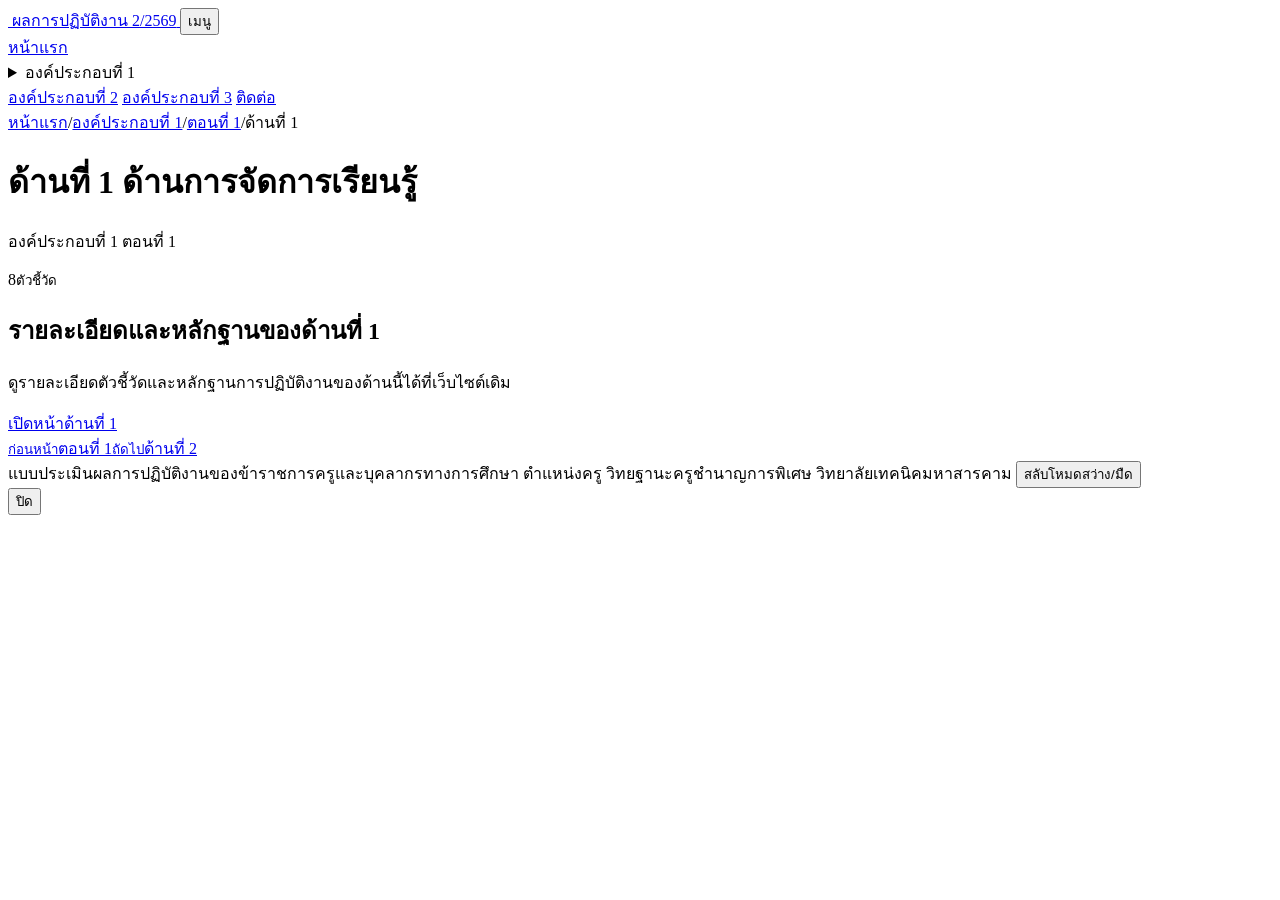
==== c1-p1-d1.html @ e26c1348 "v1.0" ====
<!DOCTYPE html>
<html lang="th">
<head>
<meta charset="UTF-8">
<meta name="viewport" content="width=device-width, initial-scale=1, viewport-fit=cover">
<title>ด้านที่ 1 การจัดการเรียนรู้ | ผลการปฏิบัติงาน 2/2569 | นายพรชัย ทองอินทร์</title>
<meta name="description" content="แบบประเมินผลการปฏิบัติงานของข้าราชการครูและบุคลากรทางการศึกษา ตำแหน่งครู วิทยฐานะครูชำนาญการพิเศษ ครั้งที่ 1 ประจำปีงบประมาณ 2569">
<link rel="preconnect" href="https://fonts.googleapis.com">
<link rel="preconnect" href="https://fonts.gstatic.com" crossorigin>
<link href="https://fonts.googleapis.com/css2?family=Anuphan:wght@300;400;500;600;700&family=Noto+Serif+Thai:wght@500;600;700&display=swap" rel="stylesheet">
<link rel="stylesheet" href="assets/style.css">
</head>
<body>

<header class="topbar">
  <div class="wrap">
    <a class="brand" href="index.html">
      <img src="https://sites.google.com/sitesv-images-rt/AMxu72tkuuku0CwI66FUpZ9B2y44D5CsLmRuy-K-hPuoQ_fj5I80fRstz2a83Ka_cwqPk8cGlbw1U5w0mBkJSWSKdSZrVr35Ds_xW_Bhri8BTVO9l6iFXF6V_4C4FVLz0QKRIHPXqEZ3kH2Bnh_Zu-zLPvydjTLgOUU0-HAIJ9tF3z2X8NXhQf2BRqFgHM3M8yA=w200" alt="">
      <span>ผลการปฏิบัติงาน 2/2569</span>
    </a>
    <button class="menu-btn" aria-expanded="false" aria-controls="nav">เมนู</button>
    <nav class="nav" id="nav" aria-label="เมนูหลัก">
      <a href="index.html" data-route="home">หน้าแรก</a>
      <details>
        <summary data-group="c1" class="current">องค์ประกอบที่ 1</summary>
        <div class="dropdown">
          <a class="grp" href="c1.html">ภาพรวมองค์ประกอบที่ 1</a>
          <a class="grp" href="c1-p1.html">ตอนที่ 1 มาตรฐานตำแหน่ง</a>
          <a class="sub" href="c1-p1-d1.html" aria-current="page">ด้านที่ 1 การจัดการเรียนรู้</a>
          <a class="sub" href="c1-p1-d2.html">ด้านที่ 2 การส่งเสริมและสนับสนุนการจัดการเรียนรู้</a>
          <a class="sub" href="c1-p1-d3.html">ด้านที่ 3 การพัฒนาตนเองและวิชาชีพ</a>
          <a class="grp" href="c1-p2.html">ตอนที่ 2 ประเด็นท้าทาย</a>
          <a class="sub" href="c1-p2-m1.html">1. วิธีดำเนินการ</a>
          <a class="sub" href="c1-p2-m2.html">2. ผลลัพธ์การเรียนรู้ของผู้เรียนที่คาดหวัง</a>
        </div>
      </details>
      <a href="c2.html" data-route="c2">องค์ประกอบที่ 2</a>
      <a href="c3.html" data-route="c3">องค์ประกอบที่ 3</a>
      <a href="contact.html" data-route="contact">ติดต่อ</a>
    </nav>
  </div>
</header>

<main>
<div class="page active" data-page="c1/p1/d1" data-group="c1" data-title="ด้านที่ 1 การจัดการเรียนรู้">
  <div class="page-head"><div class="wrap">
    <nav class="crumbs" aria-label="เส้นทาง"><a href="index.html">หน้าแรก</a><span aria-hidden="true">/</span><a href="c1.html">องค์ประกอบที่ 1</a><span aria-hidden="true">/</span><a href="c1-p1.html">ตอนที่ 1</a><span aria-hidden="true">/</span><span>ด้านที่ 1</span></nav>
    <div class="head-row"><div><h1>ด้านที่ 1 ด้านการจัดการเรียนรู้</h1><p class="sub">องค์ประกอบที่ 1 ตอนที่ 1</p></div><div class="big-pts">8<small>ตัวชี้วัด</small></div></div>
  </div></div>
  <section><div class="wrap narrow">
    <!-- วางเนื้อหาด้านที่ 1 แทนกล่องด้านล่างนี้ -->
    <div class="notice"><div><h2>รายละเอียดและหลักฐานของด้านที่ 1</h2><p>ดูรายละเอียดตัวชี้วัดและหลักฐานการปฏิบัติงานของด้านนี้ได้ที่เว็บไซต์เดิม</p><a class="btn" target="_blank" rel="noopener" href="https://sites.google.com/mtc.ac.th/pornchai-2-2569/องคประกอบท-1/ตอนท-1/ดานท-1-ดานการจดการเรยนร">เปิดหน้าด้านที่ 1</a></div></div>
    <nav class="pager"><a href="c1-p1.html"><small>ก่อนหน้า</small><span>ตอนที่ 1</span></a><a class="next" href="c1-p1-d2.html"><small>ถัดไป</small><span>ด้านที่ 2</span></a></nav>
  </div></section>
</div>
</main>

<footer>
  <div class="wrap">
    <span>แบบประเมินผลการปฏิบัติงานของข้าราชการครูและบุคลากรทางการศึกษา ตำแหน่งครู วิทยฐานะครูชำนาญการพิเศษ วิทยาลัยเทคนิคมหาสารคาม</span>
    <button class="theme-btn" id="themeBtn">สลับโหมดสว่าง/มืด</button>
  </div>
</footer>

<div class="lightbox" id="lightbox" role="dialog" aria-modal="true" aria-label="ภาพขยาย">
  <button id="lbClose">ปิด</button>
  <img id="lbImg" alt="">
  <p id="lbCap"></p>
</div>

<script src="assets/script.js"></script>
</body>
</html>
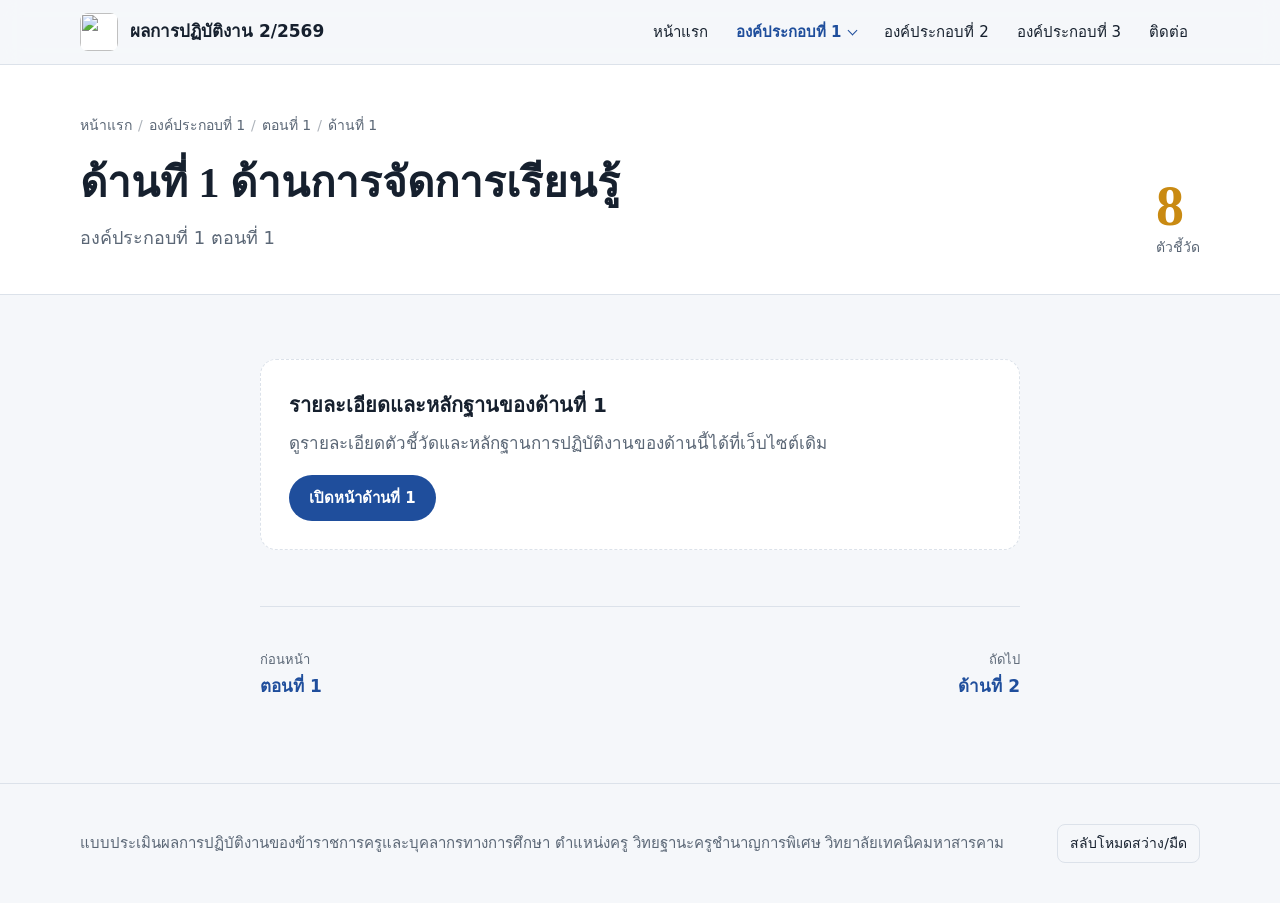
==== commit 5f866a89: "v1.1" ====
--- a/c1-p1-d1.html
+++ b/c1-p1-d1.html
@@ -8,7 +8,243 @@
 <link rel="preconnect" href="https://fonts.googleapis.com">
 <link rel="preconnect" href="https://fonts.gstatic.com" crossorigin>
 <link href="https://fonts.googleapis.com/css2?family=Anuphan:wght@300;400;500;600;700&family=Noto+Serif+Thai:wght@500;600;700&display=swap" rel="stylesheet">
-<link rel="stylesheet" href="assets/style.css">
+<style>
+:root{
+  --paper:#F5F7FA;--surface:#FFFFFF;--ink:#16202E;--muted:#5B6776;--line:#DCE2EA;
+  --blue:#1F4E9C;--blue-soft:#E7EEF9;--gold:#C98A12;--gold-soft:#FBF1DC;--green:#3E8A73;--plum:#7A4B8C;
+  --serif:"Noto Serif Thai","Sarabun",Georgia,serif;
+  --sans:"Anuphan","Sarabun","Leelawadee UI","Tahoma",system-ui,sans-serif;
+  box-sizing:border-box;
+  padding-top:env(safe-area-inset-top,0px);
+  padding-bottom:env(safe-area-inset-bottom,0px);
+}
+@media (prefers-color-scheme:dark){
+  :root:not([data-theme="light"]){--paper:#0F1622;--surface:#172131;--ink:#E8EDF4;--muted:#9AA6B6;--line:#2A3749;--blue:#7FA8EE;--blue-soft:#1C2B45;--gold:#E7B24A;--gold-soft:#2E2515;--green:#6CC0A5;--plum:#C39AD3}
+}
+:root[data-theme="dark"]{--paper:#0F1622;--surface:#172131;--ink:#E8EDF4;--muted:#9AA6B6;--line:#2A3749;--blue:#7FA8EE;--blue-soft:#1C2B45;--gold:#E7B24A;--gold-soft:#2E2515;--green:#6CC0A5;--plum:#C39AD3}
+*,*::before,*::after{box-sizing:inherit}
+html{scroll-padding-top:calc(76px + env(safe-area-inset-top,0px))}
+body{margin:0;background:var(--paper);color:var(--ink);font-family:var(--sans);font-size:17px;line-height:1.75;-webkit-font-smoothing:antialiased}
+img{max-width:100%;display:block}
+a{color:var(--blue)}
+a:focus-visible,button:focus-visible,summary:focus-visible{outline:3px solid var(--gold);outline-offset:3px;border-radius:4px}
+.wrap{width:min(1120px,100% - 40px);margin-inline:auto}
+.narrow{max-width:760px}
+
+/* header */
+.topbar{position:sticky;top:0;z-index:50;background:color-mix(in srgb,var(--paper) 88%,transparent);backdrop-filter:blur(10px);-webkit-backdrop-filter:blur(10px);border-bottom:1px solid var(--line)}
+.topbar .wrap{display:flex;align-items:center;justify-content:space-between;gap:16px;height:64px}
+.brand{display:flex;align-items:center;gap:12px;text-decoration:none;color:var(--ink);font-weight:600}
+.brand img{width:38px;height:38px;object-fit:contain;border-radius:8px;background:#fff}
+.nav{display:flex;gap:4px;align-items:center}
+.nav a,.nav summary{font-size:15px;color:var(--ink);text-decoration:none;padding:8px 12px;border-radius:8px;cursor:pointer;list-style:none}
+.nav a:hover,.nav summary:hover{background:var(--blue-soft)}
+.nav a[aria-current="page"],.nav summary.current{color:var(--blue);font-weight:600}
+.nav summary::-webkit-details-marker{display:none}
+.nav summary::after{content:"";display:inline-block;width:6px;height:6px;border-right:1.5px solid currentColor;border-bottom:1.5px solid currentColor;transform:rotate(45deg);margin:0 0 3px 8px}
+.nav details{position:relative}
+.dropdown{position:absolute;right:0;top:calc(100% + 8px);width:350px;background:var(--surface);border:1px solid var(--line);border-radius:12px;padding:10px;box-shadow:0 18px 40px -18px rgba(22,32,46,.35)}
+.dropdown a{display:block;padding:7px 10px;font-size:14.5px;line-height:1.5}
+.dropdown .grp{font-weight:600;color:var(--blue)}
+.dropdown .sub{padding-left:24px;color:var(--muted)}
+.menu-btn{display:none;background:none;border:1px solid var(--line);color:var(--ink);border-radius:8px;padding:8px 12px;font:inherit;font-size:15px}
+@media (max-width:880px){
+  .menu-btn{display:block}
+  .nav{display:none;position:absolute;left:0;right:0;top:64px;flex-direction:column;align-items:stretch;background:var(--surface);border-bottom:1px solid var(--line);padding:10px 20px 18px;max-height:calc(100vh - 64px);overflow:auto}
+  .nav.open{display:flex}
+  .dropdown{position:static;width:auto;box-shadow:none;border:none;padding:0 0 0 8px}
+  .brand span{font-size:15px}
+}
+
+/* pages */
+.page{display:none}
+.page.active{display:block}
+
+/* hero */
+.hero{padding:72px 0 56px}
+.hero .wrap{display:grid;grid-template-columns:1.2fr 1fr;gap:56px;align-items:start}
+.pill{display:inline-block;background:var(--gold-soft);color:var(--gold);font-weight:600;font-size:14px;padding:4px 12px;border-radius:999px;margin-bottom:20px}
+.hero h1{font-family:var(--serif);font-weight:700;font-size:clamp(30px,4.4vw,48px);line-height:1.35;margin:0 0 20px}
+.lead{color:var(--muted);font-size:18px;max-width:34em;margin:0 0 32px}
+.person{display:flex;gap:18px;align-items:center;padding-top:24px;border-top:1px solid var(--line)}
+.person .mono{flex:none;width:64px;height:64px;border-radius:50%;background:var(--blue);color:#fff;display:grid;place-items:center;font-family:var(--serif);font-size:26px;font-weight:700}
+.person strong{display:block;font-size:20px}
+.person span{color:var(--muted);font-size:15px}
+
+/* signature: score map */
+.map{background:var(--surface);border:1px solid var(--line);border-radius:18px;padding:26px}
+.map h2{font-size:16px;font-weight:600;margin:0 0 14px;color:var(--muted)}
+.bar{display:flex;height:14px;border-radius:999px;overflow:hidden;margin-bottom:8px;gap:3px}
+.bar span{display:block;height:100%}
+.bar-legend{display:flex;justify-content:space-between;font-size:13px;color:var(--muted);margin-bottom:18px}
+.tree{list-style:none;margin:0;padding:0}
+.node{display:flex;align-items:baseline;justify-content:space-between;gap:12px;text-decoration:none;color:var(--ink);padding:8px 12px;border-radius:10px}
+a.node:hover{background:var(--blue-soft)}
+.node .pts{flex:none;font-size:13px;font-weight:600;color:var(--gold);background:var(--gold-soft);padding:1px 10px;border-radius:999px}
+.tree>li>.node{font-weight:600;font-size:17px}
+.tree ul{list-style:none;margin:0 0 6px 18px;padding:0 0 0 14px;border-left:2px solid var(--line)}
+.tree ul .node{font-size:15.5px}
+.tree ul ul .node{font-size:14.5px;color:var(--muted);padding-block:4px}
+.dot{display:inline-block;width:9px;height:9px;border-radius:50%;margin-right:10px;transform:translateY(-2px)}
+.c1{background:var(--blue)}.c1b{background:color-mix(in srgb,var(--blue) 55%,var(--surface))}.c2{background:var(--green)}.c3{background:var(--plum)}
+.node-label{flex:1}
+@media (prefers-reduced-motion:no-preference){
+  .page.active .bar span{transform-origin:left;animation:fill .9s cubic-bezier(.2,.7,.2,1) both}
+  .page.active .bar span:nth-child(2){animation-delay:.12s}
+  .page.active .bar span:nth-child(3){animation-delay:.24s}
+  .page.active .bar span:nth-child(4){animation-delay:.36s}
+  @keyframes fill{from{transform:scaleX(0)}}
+}
+
+/* sections */
+section{padding:64px 0}
+.sec-head{margin-bottom:32px}
+.sec-head h2{font-family:var(--serif);font-size:clamp(24px,3vw,32px);line-height:1.4;margin:0}
+.sec-head p{margin:6px 0 0;color:var(--muted);max-width:40em}
+.alt{background:var(--surface);border-block:1px solid var(--line)}
+
+/* page header for inner pages */
+.page-head{padding:48px 0 40px;background:var(--surface);border-bottom:1px solid var(--line)}
+.crumbs{font-size:14px;color:var(--muted);margin-bottom:16px;display:flex;flex-wrap:wrap;gap:6px}
+.crumbs a{color:var(--muted);text-decoration:none}
+.crumbs a:hover{color:var(--blue);text-decoration:underline}
+.crumbs span[aria-hidden]{opacity:.5}
+.page-head h1{font-family:var(--serif);font-size:clamp(28px,4vw,42px);line-height:1.4;margin:0 0 10px}
+.page-head .sub{color:var(--muted);font-size:18px;margin:0;max-width:40em}
+.head-row{display:flex;justify-content:space-between;align-items:end;gap:24px;flex-wrap:wrap}
+.big-pts{font-family:var(--serif);font-size:56px;font-weight:700;line-height:1;color:var(--gold)}
+.big-pts small{display:block;font-family:var(--sans);font-size:14px;font-weight:500;color:var(--muted);text-align:right;margin-top:6px}
+
+/* profile */
+.profile{display:grid;grid-template-columns:repeat(2,minmax(0,1fr));border-top:2px solid var(--ink);margin:0}
+.profile div{padding:18px 4px;border-bottom:1px solid var(--line)}
+.profile div:nth-child(odd){padding-right:28px}
+.profile dt{font-size:14px;color:var(--muted);margin-bottom:2px}
+.profile dd{margin:0;font-size:18px;font-weight:500}
+.profile dd small{display:block;font-size:15px;font-weight:400;color:var(--muted)}
+.profile .wide{grid-column:1/-1}
+@media (max-width:700px){.profile{grid-template-columns:1fr}.profile div:nth-child(odd){padding-right:4px}}
+
+/* gallery */
+.gallery{display:grid;grid-template-columns:repeat(12,1fr);gap:16px}
+.shot{margin:0;grid-column:span 4}
+.shot.big{grid-column:span 6}
+.zoom{all:unset;display:block;width:100%;cursor:zoom-in;border-radius:14px;overflow:hidden;background:var(--line);aspect-ratio:4/3}
+.zoom:focus-visible{outline:3px solid var(--gold);outline-offset:3px}
+.zoom img{width:100%;height:100%;object-fit:cover}
+.zoom.contain{aspect-ratio:auto;background:var(--surface);border:1px solid var(--line)}
+.zoom.contain img{height:auto;object-fit:contain}
+.shot figcaption{font-size:15px;margin-top:10px;font-weight:500;line-height:1.6}
+@media (max-width:860px){.shot,.shot.big{grid-column:span 6}}
+@media (max-width:520px){.shot,.shot.big{grid-column:1/-1}}
+.doc-link{display:inline-flex;align-items:center;gap:12px;margin-top:28px;padding:12px 18px;border:1px solid var(--line);border-radius:12px;background:var(--surface);color:var(--ink);text-decoration:none;font-weight:500}
+.doc-link img{width:24px;height:24px}
+
+/* research & books */
+.research{display:grid;grid-template-columns:auto 1fr;gap:28px;align-items:start;padding:32px;border-radius:18px;background:var(--blue);color:#fff}
+.research .tag{font-size:14px;font-weight:600;background:rgba(255,255,255,.16);padding:4px 12px;border-radius:999px;white-space:nowrap}
+.research h3{font-family:var(--serif);font-size:clamp(20px,2.4vw,26px);line-height:1.55;margin:0 0 12px}
+.research p{margin:0;opacity:.85;font-size:16px;line-height:1.7}
+@media (max-width:700px){.research{grid-template-columns:1fr;padding:24px}}
+:root[data-theme="dark"] .research{color:#0F1622}
+@media (prefers-color-scheme:dark){:root:not([data-theme="light"]) .research{color:#0F1622}}
+.books{display:grid;grid-template-columns:repeat(3,minmax(0,1fr));gap:20px}
+.book{display:flex;flex-direction:column;justify-content:space-between;min-height:220px;padding:24px;border:1px solid var(--line);border-radius:14px 14px 14px 4px;background:var(--surface);border-left:8px solid var(--blue);text-decoration:none;color:var(--ink)}
+.book:nth-child(2){border-left-color:var(--gold)}
+.book:nth-child(3){border-left-color:var(--green)}
+.book h3{font-family:var(--serif);font-size:22px;line-height:1.45;margin:0}
+.book .meta{font-size:14px;color:var(--muted)}
+.book .go{font-size:15px;font-weight:600;color:var(--blue)}
+a.book:hover{border-color:var(--blue)}
+@media (max-width:860px){.books{grid-template-columns:1fr}.book{min-height:0;gap:24px}}
+
+/* link cards */
+.cards{display:grid;grid-template-columns:repeat(auto-fit,minmax(260px,1fr));gap:20px}
+.card{display:flex;flex-direction:column;gap:10px;padding:24px;border-radius:16px;border:1px solid var(--line);background:var(--surface);text-decoration:none;color:var(--ink)}
+a.card:hover{border-color:var(--blue)}
+.card .top{display:flex;justify-content:space-between;align-items:baseline;gap:12px}
+.card h3{margin:0;font-size:19px;line-height:1.5}
+.card p{margin:0;color:var(--muted);font-size:15.5px}
+.card .go{margin-top:auto;font-weight:600;color:var(--blue);font-size:15px}
+.chip{flex:none;font-size:13px;font-weight:600;color:var(--gold);background:var(--gold-soft);padding:2px 10px;border-radius:999px}
+
+/* parts */
+.parts{display:grid;grid-template-columns:repeat(2,minmax(0,1fr));gap:20px}
+.part{padding:28px;border-radius:16px;border:1px solid var(--line);background:var(--surface)}
+.part-top{display:flex;justify-content:space-between;align-items:baseline;gap:12px;margin-bottom:10px}
+.part h3{margin:0;font-size:20px}
+.part .pts{font-weight:700;font-family:var(--serif);font-size:28px;color:var(--gold)}
+.part .pts small{font-size:14px;font-family:var(--sans);font-weight:500;color:var(--muted);margin-left:4px}
+.part p{margin:0 0 16px;color:var(--muted)}
+.part ul{list-style:none;margin:0;padding:0}
+.part li a{display:block;padding:10px 0;border-top:1px solid var(--line);text-decoration:none;font-weight:500}
+.part li a:hover{text-decoration:underline}
+.part .open{display:inline-block;margin-top:14px;font-weight:600;text-decoration:none}
+@media (max-width:760px){.parts{grid-template-columns:1fr}}
+
+/* explainer + scale */
+.explain{font-size:17.5px;margin:0 0 28px}
+.explain strong{color:var(--ink)}
+.scale{list-style:none;margin:0;padding:0;display:grid;grid-template-columns:repeat(var(--n,4),minmax(0,1fr));border:1px solid var(--line);border-radius:16px;overflow:hidden;background:var(--surface)}
+.scale li{padding:20px 18px;border-right:1px solid var(--line);position:relative}
+.scale li:last-child{border-right:none}
+.scale li::before{content:"";position:absolute;left:0;right:0;top:0;height:4px;background:var(--blue);opacity:calc(.25 + var(--i) * .15)}
+.scale .lv{font-family:var(--serif);font-size:30px;font-weight:700;color:var(--blue);line-height:1.2}
+.scale .lv small{font-family:var(--sans);font-size:14px;font-weight:500;color:var(--muted);margin-left:6px}
+.scale p{margin:6px 0 0;font-size:15px;line-height:1.6}
+.scale .score{display:inline-block;margin-top:8px;font-size:13px;font-weight:600;color:var(--gold)}
+@media (max-width:760px){.scale{grid-template-columns:1fr}.scale li{border-right:none;border-bottom:1px solid var(--line)}.scale li:last-child{border-bottom:none}}
+.foot-note{margin:16px 0 0;color:var(--muted);font-size:15px}
+
+.split{display:grid;grid-template-columns:1fr 1fr;gap:48px;align-items:start}
+@media (max-width:860px){.split{grid-template-columns:1fr;gap:28px}}
+.prose p{margin:0 0 1.1em}
+.prose p:last-child{margin-bottom:0}
+
+/* evidence list (component 3) */
+.evidence{list-style:none;margin:0;padding:0;display:grid;grid-template-columns:repeat(2,minmax(0,1fr));gap:28px 24px;counter-reset:ev}
+.evidence li{counter-increment:ev}
+.evidence .cap{display:flex;gap:12px;margin-top:12px;font-size:15.5px;line-height:1.6;font-weight:500}
+.evidence .cap::before{content:counter(ev);flex:none;width:28px;height:28px;border-radius:50%;background:var(--plum);color:#fff;display:grid;place-items:center;font-size:14px;font-weight:600;margin-top:1px}
+@media (max-width:700px){.evidence{grid-template-columns:1fr}}
+
+/* placeholder notice */
+.notice{display:flex;gap:20px;align-items:flex-start;padding:28px;border-radius:16px;border:1.5px dashed var(--line);background:var(--surface)}
+.notice h2{margin:0 0 6px;font-size:20px}
+.notice p{margin:0 0 16px;color:var(--muted)}
+.btn{display:inline-block;padding:10px 20px;border-radius:999px;background:var(--blue);color:#fff;text-decoration:none;font-weight:600;font-size:15px}
+:root[data-theme="dark"] .btn{color:#0F1622}
+@media (prefers-color-scheme:dark){:root:not([data-theme="light"]) .btn{color:#0F1622}}
+.btn.ghost{background:none;color:var(--blue);border:1px solid var(--line)}
+
+/* pager */
+.pager{display:flex;justify-content:space-between;gap:16px;padding:32px 0 8px;border-top:1px solid var(--line);margin-top:56px}
+.pager a{text-decoration:none;display:flex;flex-direction:column;max-width:48%;padding:10px 0}
+.pager a small{color:var(--muted);font-size:13px}
+.pager a span{font-weight:600}
+.pager .next{text-align:right;margin-left:auto}
+
+/* contact */
+.contact{display:grid;grid-template-columns:1fr 1.3fr;gap:32px;align-items:stretch}
+.contact dl{margin:0;padding:28px;border-radius:16px;background:var(--surface);border:1px solid var(--line)}
+.contact dl div{padding:12px 0;border-bottom:1px solid var(--line)}
+.contact dl div:last-child{border-bottom:none}
+.contact dt{font-size:14px;color:var(--muted)}
+.contact dd{margin:0;font-weight:500;font-size:17px}
+.contact iframe{width:100%;height:100%;min-height:360px;border:0;border-radius:16px;background:var(--line)}
+@media (max-width:860px){.contact{grid-template-columns:1fr}}
+
+footer{padding:40px 0;border-top:1px solid var(--line);color:var(--muted);font-size:15px}
+footer .wrap{display:flex;justify-content:space-between;gap:20px;flex-wrap:wrap;align-items:center}
+.theme-btn{background:none;border:1px solid var(--line);color:var(--ink);border-radius:8px;padding:6px 12px;font:inherit;font-size:14px;cursor:pointer}
+
+.lightbox{position:fixed;inset:0;z-index:100;background:rgba(10,15,24,.92);display:none;flex-direction:column;align-items:center;justify-content:center;padding:24px;gap:14px}
+.lightbox.show{display:flex}
+.lightbox img{max-height:82vh;border-radius:10px}
+.lightbox p{color:#fff;margin:0;text-align:center;max-width:60ch;font-size:15px}
+.lightbox button{position:absolute;top:calc(16px + env(safe-area-inset-top,0px));right:16px;background:#fff;color:#16202E;border:none;border-radius:999px;padding:8px 16px;font:inherit;font-weight:600;cursor:pointer}
+@media (max-width:900px){.hero .wrap{grid-template-columns:1fr;gap:40px}.hero{padding-top:48px}}
+</style>
 </head>
 <body>
 
@@ -68,6 +304,35 @@
   <p id="lbCap"></p>
 </div>
 
-<script src="assets/script.js"></script>
+<script>
+// ----- mobile menu -----
+const menuBtn=document.querySelector('.menu-btn'),nav=document.getElementById('nav');
+menuBtn.addEventListener('click',()=>{const o=nav.classList.toggle('open');menuBtn.setAttribute('aria-expanded',o)});
+nav.querySelectorAll('a').forEach(a=>a.addEventListener('click',()=>{nav.classList.remove('open');menuBtn.setAttribute('aria-expanded',false)}));
+document.addEventListener('click',e=>{document.querySelectorAll('.nav details[open]').forEach(d=>{if(!d.contains(e.target))d.removeAttribute('open')})});
+
+// ----- lightbox -----
+const lb=document.getElementById('lightbox'),lbImg=document.getElementById('lbImg'),lbCap=document.getElementById('lbCap'),lbClose=document.getElementById('lbClose');
+let lastFocus=null;
+document.querySelectorAll('.zoom').forEach(b=>b.addEventListener('click',()=>{
+  const img=b.querySelector('img');
+  const cap=b.parentElement.querySelector('figcaption,.cap');
+  lastFocus=b;lbImg.src=img.src;lbImg.alt=img.alt;lbCap.textContent=cap?cap.textContent:'';
+  lb.classList.add('show');lbClose.focus();
+}));
+function closeLb(){lb.classList.remove('show');lastFocus&&lastFocus.focus()}
+lbClose.addEventListener('click',closeLb);
+lb.addEventListener('click',e=>{if(e.target===lb)closeLb()});
+document.addEventListener('keydown',e=>{if(e.key==='Escape'&&lb.classList.contains('show'))closeLb()});
+
+// ----- theme -----
+const root=document.documentElement;
+try{const t=localStorage.getItem('theme');if(t)root.dataset.theme=t}catch(e){}
+document.getElementById('themeBtn').addEventListener('click',()=>{
+  const dark=root.dataset.theme?root.dataset.theme==='dark':matchMedia('(prefers-color-scheme: dark)').matches;
+  root.dataset.theme=dark?'light':'dark';
+  try{localStorage.setItem('theme',root.dataset.theme)}catch(e){}
+});
+</script>
 </body>
 </html>
